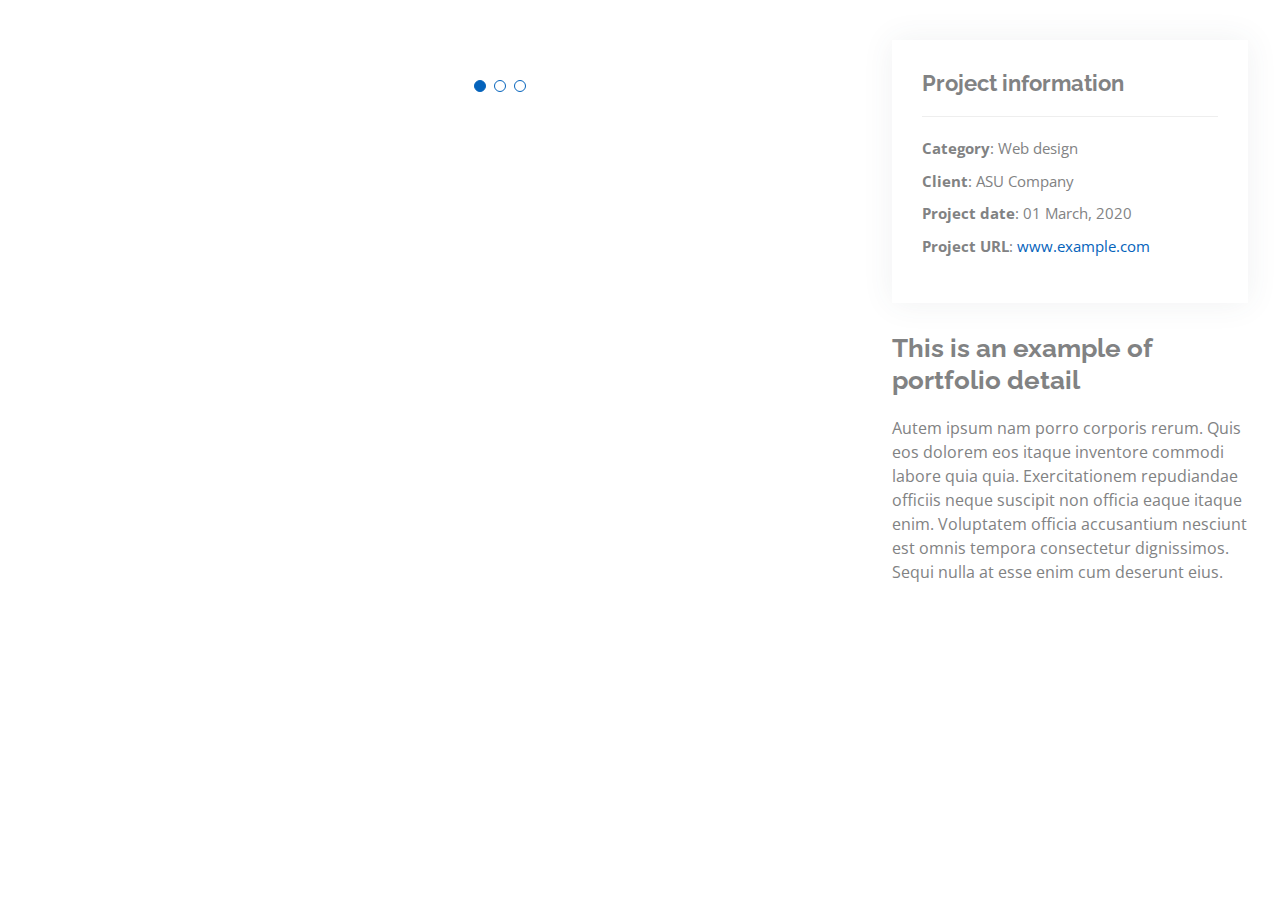
==== portfolio-details.html @ a2555da0 "inital commit" ====
<!DOCTYPE html>
<html lang="en">

<head>
  <meta charset="utf-8">
  <meta content="width=device-width, initial-scale=1.0" name="viewport">

  <title>Portfolio Details - Personal Bootstrap Template</title>
  <meta content="" name="description">
  <meta content="" name="keywords">

  <!-- Favicons -->
  <link href="assets/img/favicon.png" rel="icon">
  <link href="assets/img/apple-touch-icon.png" rel="apple-touch-icon">

  <!-- Google Fonts -->
  <link href="https://fonts.googleapis.com/css?family=Open+Sans:300,300i,400,400i,600,600i,700,700i|Raleway:300,300i,400,400i,500,500i,600,600i,700,700i|Poppins:300,300i,400,400i,500,500i,600,600i,700,700i" rel="stylesheet">

  <!-- Vendor CSS Files -->
  <link href="assets/vendor/aos/aos.css" rel="stylesheet">
  <link href="assets/vendor/bootstrap/css/bootstrap.min.css" rel="stylesheet">
  <link href="assets/vendor/bootstrap-icons/bootstrap-icons.css" rel="stylesheet">
  <link href="assets/vendor/boxicons/css/boxicons.min.css" rel="stylesheet">
  <link href="assets/vendor/glightbox/css/glightbox.min.css" rel="stylesheet">
  <link href="assets/vendor/swiper/swiper-bundle.min.css" rel="stylesheet">

  <!-- Template Main CSS File -->
  <link href="assets/css/style.css" rel="stylesheet">

  <!-- =======================================================
  * Template Name: MyResume - v4.7.0
  * Template URL: https://bootstrapmade.com/free-html-bootstrap-template-my-resume/
  * Author: BootstrapMade.com
  * License: https://bootstrapmade.com/license/
  ======================================================== -->
</head>

<body>

  <main id="main">

    <!-- ======= Portfolio Details Section ======= -->
    <section id="portfolio-details" class="portfolio-details">
      <div class="container">

        <div class="row gy-4">

          <div class="col-lg-8">
            <div class="portfolio-details-slider swiper">
              <div class="swiper-wrapper align-items-center">

                <div class="swiper-slide">
                  <img src="assets/img/portfolio/portfolio-details-1.jpg" alt="">
                </div>

                <div class="swiper-slide">
                  <img src="assets/img/portfolio/portfolio-details-2.jpg" alt="">
                </div>

                <div class="swiper-slide">
                  <img src="assets/img/portfolio/portfolio-details-3.jpg" alt="">
                </div>

              </div>
              <div class="swiper-pagination"></div>
            </div>
          </div>

          <div class="col-lg-4">
            <div class="portfolio-info">
              <h3>Project information</h3>
              <ul>
                <li><strong>Category</strong>: Web design</li>
                <li><strong>Client</strong>: ASU Company</li>
                <li><strong>Project date</strong>: 01 March, 2020</li>
                <li><strong>Project URL</strong>: <a href="#">www.example.com</a></li>
              </ul>
            </div>
            <div class="portfolio-description">
              <h2>This is an example of portfolio detail</h2>
              <p>
                Autem ipsum nam porro corporis rerum. Quis eos dolorem eos itaque inventore commodi labore quia quia. Exercitationem repudiandae officiis neque suscipit non officia eaque itaque enim. Voluptatem officia accusantium nesciunt est omnis tempora consectetur dignissimos. Sequi nulla at esse enim cum deserunt eius.
              </p>
            </div>
          </div>

        </div>

      </div>
    </section><!-- End Portfolio Details Section -->

  </main><!-- End #main -->

  <div id="preloader"></div>
  <a href="#" class="back-to-top d-flex align-items-center justify-content-center"><i class="bi bi-arrow-up-short"></i></a>

  <!-- Vendor JS Files -->
  <script src="assets/vendor/purecounter/purecounter.js"></script>
  <script src="assets/vendor/aos/aos.js"></script>
  <script src="assets/vendor/bootstrap/js/bootstrap.bundle.min.js"></script>
  <script src="assets/vendor/glightbox/js/glightbox.min.js"></script>
  <script src="assets/vendor/isotope-layout/isotope.pkgd.min.js"></script>
  <script src="assets/vendor/swiper/swiper-bundle.min.js"></script>
  <script src="assets/vendor/typed.js/typed.min.js"></script>
  <script src="assets/vendor/waypoints/noframework.waypoints.js"></script>
  <script src="assets/vendor/php-email-form/validate.js"></script>

  <!-- Template Main JS File -->
  <script src="assets/js/main.js"></script>

</body>

</html>
---- assets/css/style.css ----
/**
* Template Name: MyResume - v4.7.0
* Template URL: https://bootstrapmade.com/free-html-bootstrap-template-my-resume/
* Author: BootstrapMade.com
* License: https://bootstrapmade.com/license/
*/

/*--------------------------------------------------------------
# General
--------------------------------------------------------------*/
body {
  font-family: "Open Sans", sans-serif;
  color: #818283;
}

a {
  color: #0563bb;
  text-decoration: none;
}

a:hover {
  color: #067ded;
  text-decoration: none;
}

h1, h2, h3, h4, h5, h6 {
  font-family: "Raleway", sans-serif;
}

/*--------------------------------------------------------------
# Back to top button
--------------------------------------------------------------*/
.back-to-top {
  position: fixed;
  visibility: hidden;
  opacity: 0;
  right: 15px;
  bottom: 15px;
  z-index: 996;
  background: #0563bb;
  width: 40px;
  height: 40px;
  border-radius: 50px;
  transition: all 0.4s;
}
.back-to-top i {
  font-size: 28px;
  color: #fff;
  line-height: 0;
}
.back-to-top:hover {
  background: #0678e3;
  color: #fff;
}
.back-to-top.active {
  visibility: visible;
  opacity: 1;
}

/*--------------------------------------------------------------
# Preloader
--------------------------------------------------------------*/
#preloader {
  position: fixed;
  top: 0;
  left: 0;
  right: 0;
  bottom: 0;
  z-index: 9999;
  overflow: hidden;
  background: #fff;
}

#preloader:before {
  content: "";
  position: fixed;
  top: calc(50% - 30px);
  left: calc(50% - 30px);
  border: 6px solid #0563bb;
  border-top-color: #fff;
  border-bottom-color: #fff;
  border-radius: 50%;
  width: 60px;
  height: 60px;
  -webkit-animation: animate-preloader 1s linear infinite;
  animation: animate-preloader 1s linear infinite;
}

@-webkit-keyframes animate-preloader {
  0% {
    transform: rotate(0deg);
  }
  100% {
    transform: rotate(360deg);
  }
}

@keyframes animate-preloader {
  0% {
    transform: rotate(0deg);
  }
  100% {
    transform: rotate(360deg);
  }
}
/*--------------------------------------------------------------
# Disable aos animation delay on mobile devices
--------------------------------------------------------------*/
@media screen and (max-width: 768px) {
  [data-aos-delay] {
    transition-delay: 0 !important;
  }
}
/*--------------------------------------------------------------
# Header
--------------------------------------------------------------*/
#header {
  position: fixed;
  top: 0;
  left: 0;
  bottom: 0;
  z-index: 9997;
  transition: all 0.5s;
  padding: 15px;
  overflow-y: auto;
}
@media (max-width: 992px) {
  #header {
    width: 300px;
    background: #fff;
    border-right: 1px solid #e6e9ec;
    left: -300px;
  }
}

@media (min-width: 992px) {
  #main {
    margin-left: 100px;
  }
}
/*--------------------------------------------------------------
# Navigation Menu
--------------------------------------------------------------*/
/**
* Desktop Navigation 
*/
.nav-menu {
  padding: 0;
  display: block;
}
.nav-menu * {
  margin: 0;
  padding: 0;
  list-style: none;
}
.nav-menu > ul > li {
  position: relative;
  white-space: nowrap;
}
.nav-menu a, .nav-menu a:focus {
  display: flex;
  align-items: center;
  color: #45505b;
  padding: 10px 18px;
  margin-bottom: 8px;
  transition: 0.3s;
  font-size: 15px;
  border-radius: 50px;
  background: #f2f3f5;
  height: 56px;
  width: 100%;
  overflow: hidden;
  transition: 0.3s;
}
.nav-menu a i, .nav-menu a:focus i {
  font-size: 20px;
}
.nav-menu a span, .nav-menu a:focus span {
  padding: 0 5px 0 7px;
  color: #45505b;
}
@media (min-width: 992px) {
  .nav-menu a, .nav-menu a:focus {
    width: 56px;
  }
  .nav-menu a span, .nav-menu a:focus span {
    display: none;
    color: #fff;
  }
}
.nav-menu a:hover, .nav-menu .active, .nav-menu .active:focus, .nav-menu li:hover > a {
  color: #fff;
  background: #0563bb;
}
.nav-menu a:hover span, .nav-menu .active span, .nav-menu .active:focus span, .nav-menu li:hover > a span {
  color: #fff;
}
.nav-menu a:hover, .nav-menu li:hover > a {
  width: 100%;
  color: #fff;
}
.nav-menu a:hover span, .nav-menu li:hover > a span {
  display: block;
}

/**
* Mobile Navigation 
*/
.mobile-nav-toggle {
  position: fixed;
  right: 10px;
  top: 10px;
  z-index: 9998;
  border: 0;
  background: none;
  font-size: 28px;
  transition: all 0.4s;
  outline: none !important;
  line-height: 0;
  cursor: pointer;
  border-radius: 50px;
  padding: 5px;
}
.mobile-nav-toggle i {
  color: #45505b;
}

.mobile-nav-active {
  overflow: hidden;
}
.mobile-nav-active #header {
  left: 0;
}
.mobile-nav-active .mobile-nav-toggle {
  color: #fff;
  background-color: #0563bb;
}

/*--------------------------------------------------------------
# Hero Section
--------------------------------------------------------------*/
#hero {
  width: 100%;
  height: 120vh;
  background: url("../img/background.jpg") top right no-repeat;
  background-size: cover;
  position: relative;
}
@media (min-width: 992px) {
  #hero {
    padding-left: 160px;
  }
}
#hero:before {
  content: "";
  background: rgba(255, 255, 255, 0.8);
  position: absolute;
  bottom: 0;
  top: 0;
  left: 0;
  right: 0;
}
#hero h1 {
  margin: 0;
  font-size: 64px;
  font-weight: 700;
  line-height: 56px;
  color: #45505b;
}
#hero p {
  color: #45505b;
  margin: 15px 0 0 0;
  font-size: 26px;
  font-family: "Poppins", sans-serif;
}
#hero p span {
  color: #0563bb;
  letter-spacing: 1px;
}
#hero .social-links {
  margin-top: 30px;
}
#hero .social-links a {
  font-size: 24px;
  display: inline-block;
  color: #45505b;
  line-height: 1;
  margin-right: 20px;
  transition: 0.3s;
}
#hero .social-links a:hover {
  color: #0563bb;
}
@media (max-width: 992px) {
  #hero {
    text-align: center;
  }
  #hero h1 {
    font-size: 32px;
    line-height: 36px;
  }
  #hero p {
    margin-top: 10px;
    font-size: 20px;
    line-height: 24px;
  }
}

/*--------------------------------------------------------------
# Sections General
--------------------------------------------------------------*/
section {
  padding: 60px 0;
  overflow: hidden;
}

.section-title {
  text-align: center;
  padding-bottom: 30px;
}
.section-title h2 {
  font-size: 32px;
  font-weight: bold;
  text-transform: uppercase;
  margin-bottom: 20px;
  padding-bottom: 20px;
  position: relative;
  color: #45505b;
}
.section-title h2::before {
  content: "";
  position: absolute;
  display: block;
  width: 120px;
  height: 1px;
  background: #ddd;
  bottom: 1px;
  left: calc(50% - 60px);
}
.section-title h2::after {
  content: "";
  position: absolute;
  display: block;
  width: 40px;
  height: 3px;
  background: #0563bb;
  bottom: 0;
  left: calc(50% - 20px);
}
.section-title p {
  margin-bottom: 0;
}

/*--------------------------------------------------------------
# About
--------------------------------------------------------------*/
.about .content h3 {
  font-weight: 700;
  font-size: 26px;
  color: #728394;
}
.about .content ul {
  list-style: none;
  padding: 0;
}
.about .content ul li {
  margin-bottom: 20px;
  display: flex;
  align-items: center;
}
.about .content ul strong {
  margin-right: 10px;
}
.about .content ul i {
  font-size: 16px;
  margin-right: 5px;
  color: #0563bb;
  line-height: 0;
}
.about .content p:last-child {
  margin-bottom: 0;
}

/*--------------------------------------------------------------
# Facts
--------------------------------------------------------------*/
.facts .count-box {
  padding: 30px 30px 25px 30px;
  margin-top: 30px;
  width: 100%;
  position: relative;
  text-align: center;
  background: #fff;
}
.facts .count-box i {
  position: absolute;
  top: -25px;
  left: 50%;
  transform: translateX(-50%);
  font-size: 24px;
  background: #0563bb;
  color: #fff;
  border-radius: 50px;
  display: inline-flex;
  align-items: center;
  justify-content: center;
  width: 48px;
  height: 48px;
}
.facts .count-box span {
  font-size: 36px;
  display: block;
  font-weight: 600;
  color: #011426;
}
.facts .count-box p {
  padding: 0;
  margin: 0;
  font-family: "Raleway", sans-serif;
  font-size: 14px;
}

.facts .count-box {
  padding: 30px 30px 25px 30px;
  margin-top: 30px;
  width: 100%;
  position: relative;
  text-align: center;
  background: #fff;
}
.facts .count-box i {
  position: absolute;
  top: -25px;
  left: 50%;
  transform: translateX(-50%);
  font-size: 24px;
  background: #0563bb;
  color: #fff;
  border-radius: 50px;
  display: inline-flex;
  align-items: center;
  justify-content: center;
  width: 48px;
  height: 48px;
}
.facts .count-box span {
  font-size: 36px;
  display: block;
  font-weight: 600;
  color: #011426;
}
.facts .count-box p {
  padding: 0;
  margin: 0;
  font-family: "Raleway", sans-serif;
  font-size: 14px;
}

/*--------------------------------------------------------------
# myhobbies
--------------------------------------------------------------*/

.myhobbies .count-box {
  padding: 30px 30px 25px 30px;
  margin-top: 30px;
  width: 100%;
  position: relative;
  text-align: center;
  background: #fff;
}
.myhobbies .count-box i {
  position: absolute;
  top: -25px;
  left: 50%;
  transform: translateX(-50%);
  font-size: 24px;
  background: #0563bb;
  color: #fff;
  border-radius: 50px;
  display: inline-flex;
  align-items: center;
  justify-content: center;
  width: 48px;
  height: 48px;
}
.myhobbies .count-box span {
  font-size: 36px;
  display: block;
  font-weight: 600;
  color: #011426;
}
.myhobbies .count-box p {
  padding: 0;
  margin: 0;
  font-family: "Raleway", sans-serif;
  font-size: 14px;
}

.myhobbies .count-box {
  padding: 30px 30px 25px 30px;
  margin-top: 30px;
  width: 100%;
  position: relative;
  text-align: center;
  background: #fff;
}
.myhobbies .count-box i {
  position: absolute;
  top: -25px;
  left: 50%;
  transform: translateX(-50%);
  font-size: 24px;
  background: #0563bb;
  color: #fff;
  border-radius: 50px;
  display: inline-flex;
  align-items: center;
  justify-content: center;
  width: 48px;
  height: 48px;
}
.myhobbies .count-box span {
  font-size: 36px;
  display: block;
  font-weight: 600;
  color: #011426;
}
.myhobbies .count-box p {
  padding: 0;
  margin: 0;
  font-family: "Raleway", sans-serif;
  font-size: 14px;
}


/*--------------------------------------------------------------
# Akills
--------------------------------------------------------------*/
.skills .progress {
  height: 60px;
  display: block;
  background: none;
  border-radius: 0;
}
.skills .progress .skill {
  padding: 10px 0;
  margin: 0;
  text-transform: uppercase;
  display: block;
  font-weight: 600;
  font-family: "Poppins", sans-serif;
  color: #45505b;
}
.skills .progress .skill .val {
  float: right;
  font-style: normal;
}
.skills .progress-bar-wrap {
  background: #f2f3f5;
}
.skills .progress-bar {
  width: 1px;
  height: 10px;
  transition: 0.9s;
  background-color: #0563bb;
}



/*--------------------------------------------------------------
# Resume
--------------------------------------------------------------*/
.resume .resume-title {
  font-size: 26px;
  font-weight: 700;
  margin-top: 20px;
  margin-bottom: 20px;
  color: #45505b;
}
.resume .resume-item {
  padding: 0 0 20px 20px;
  margin-top: -2px;
  border-left: 2px solid #0563bb;
  position: relative;
}
.resume .resume-item h4 {
  line-height: 18px;
  font-size: 18px;
  font-weight: 600;
  text-transform: uppercase;
  font-family: "Poppins", sans-serif;
  color: #0563bb;
  margin-bottom: 10px;
}
.resume .resume-item h5 {
  font-size: 16px;
  background: #f7f8f9;
  padding: 5px 15px;
  display: inline-block;
  font-weight: 600;
  margin-bottom: 10px;
}
.resume .resume-item ul {
  padding-left: 20px;
}
.resume .resume-item ul li {
  padding-bottom: 10px;
}
.resume .resume-item:last-child {
  padding-bottom: 0;
}
.resume .resume-item::before {
  content: "";
  position: absolute;
  width: 16px;
  height: 16px;
  border-radius: 50px;
  left: -9px;
  top: 0;
  background: #fff;
  border: 2px solid #0563bb;
}

/*--------------------------------------------------------------
# Portfolio
--------------------------------------------------------------*/
.portfolio .portfolio-item {
  margin-bottom: 30px;
}
.portfolio #portfolio-flters {
  padding: 0;
  margin: 0 auto 25px auto;
  list-style: none;
  text-align: center;
  background: #fff;
  border-radius: 50px;
  padding: 2px 15px;
}
.portfolio #portfolio-flters li {
  cursor: pointer;
  display: inline-block;
  padding: 10px 15px;
  font-size: 14px;
  font-weight: 600;
  line-height: 1;
  text-transform: uppercase;
  color: #272829;
  margin-bottom: 5px;
  transition: all 0.3s ease-in-out;
}
.portfolio #portfolio-flters li:hover, .portfolio #portfolio-flters li.filter-active {
  color: #0563bb;
}
.portfolio #portfolio-flters li:last-child {
  margin-right: 0;
}
.portfolio .portfolio-wrap {
  transition: 0.3s;
  position: relative;
  overflow: hidden;
  z-index: 1;
  background: rgba(69, 80, 91, 0.8);
}
.portfolio .portfolio-wrap::before {
  content: "";
  background: rgba(255, 255, 255, 0.7);
  position: absolute;
  left: 30px;
  right: 30px;
  top: 30px;
  bottom: 30px;
  transition: all ease-in-out 0.3s;
  z-index: 2;
  opacity: 0;
}
.portfolio .portfolio-wrap .portfolio-info {
  opacity: 0;
  position: absolute;
  top: 0;
  left: 0;
  right: 0;
  bottom: 0;
  text-align: center;
  z-index: 3;
  transition: all ease-in-out 0.3s;
  display: flex;
  flex-direction: column;
  justify-content: center;
  align-items: center;
}
.portfolio .portfolio-wrap .portfolio-info::before {
  display: block;
  content: "";
  width: 48px;
  height: 48px;
  position: absolute;
  top: 35px;
  left: 35px;
  border-top: 3px solid #d7dce1;
  border-left: 3px solid #d7dce1;
  transition: all 0.5s ease 0s;
  z-index: 9994;
}
.portfolio .portfolio-wrap .portfolio-info::after {
  display: block;
  content: "";
  width: 48px;
  height: 48px;
  position: absolute;
  bottom: 35px;
  right: 35px;
  border-bottom: 3px solid #d7dce1;
  border-right: 3px solid #d7dce1;
  transition: all 0.5s ease 0s;
  z-index: 9994;
}
.portfolio .portfolio-wrap .portfolio-info h4 {
  font-size: 20px;
  color: #45505b;
  font-weight: 600;
}
.portfolio .portfolio-wrap .portfolio-info p {
  color: #45505b;
  font-size: 14px;
  text-transform: uppercase;
  padding: 0;
  margin: 0;
}
.portfolio .portfolio-wrap .portfolio-links {
  text-align: center;
  z-index: 4;
}
.portfolio .portfolio-wrap .portfolio-links a {
  color: #45505b;
  margin: 0 2px;
  font-size: 28px;
  display: inline-block;
  transition: 0.3s;
}
.portfolio .portfolio-wrap .portfolio-links a:hover {
  color: #148af9;
}
.portfolio .portfolio-wrap:hover::before {
  top: 0;
  left: 0;
  right: 0;
  bottom: 0;
  opacity: 1;
}
.portfolio .portfolio-wrap:hover .portfolio-info {
  opacity: 1;
}
.portfolio .portfolio-wrap:hover .portfolio-info::before {
  top: 15px;
  left: 15px;
}
.portfolio .portfolio-wrap:hover .portfolio-info::after {
  bottom: 15px;
  right: 15px;
}

/*--------------------------------------------------------------
# Portfolio Details
--------------------------------------------------------------*/
.portfolio-details {
  padding-top: 40px;
}
.portfolio-details .portfolio-details-slider img {
  width: 100%;
}
.portfolio-details .portfolio-details-slider .swiper-pagination {
  margin-top: 20px;
  position: relative;
}
.portfolio-details .portfolio-details-slider .swiper-pagination .swiper-pagination-bullet {
  width: 12px;
  height: 12px;
  background-color: #fff;
  opacity: 1;
  border: 1px solid #0563bb;
}
.portfolio-details .portfolio-details-slider .swiper-pagination .swiper-pagination-bullet-active {
  background-color: #0563bb;
}
.portfolio-details .portfolio-info {
  padding: 30px;
  box-shadow: 0px 0 30px rgba(69, 80, 91, 0.08);
}
.portfolio-details .portfolio-info h3 {
  font-size: 22px;
  font-weight: 700;
  margin-bottom: 20px;
  padding-bottom: 20px;
  border-bottom: 1px solid #eee;
}
.portfolio-details .portfolio-info ul {
  list-style: none;
  padding: 0;
  font-size: 15px;
}
.portfolio-details .portfolio-info ul li + li {
  margin-top: 10px;
}
.portfolio-details .portfolio-description {
  padding-top: 30px;
}
.portfolio-details .portfolio-description h2 {
  font-size: 26px;
  font-weight: 700;
  margin-bottom: 20px;
}
.portfolio-details .portfolio-description p {
  padding: 0;
}

/*--------------------------------------------------------------
# Services
--------------------------------------------------------------*/
.services .icon-box {
  text-align: center;
  padding: 70px 20px 80px 20px;
  transition: all ease-in-out 0.3s;
  background: #fff;
  box-shadow: 0px 5px 90px 0px rgba(110, 123, 131, 0.05);
}
.services .icon-box .icon {
  margin: 0 auto;
  width: 100px;
  height: 100px;
  display: flex;
  align-items: center;
  justify-content: center;
  transition: ease-in-out 0.3s;
  position: relative;
}
.services .icon-box .icon i {
  font-size: 36px;
  transition: 0.5s;
  position: relative;
}
.services .icon-box .icon svg {
  position: absolute;
  top: 0;
  left: 0;
}
.services .icon-box .icon svg path {
  transition: 0.5s;
  fill: #f5f5f5;
}
.services .icon-box h4 {
  font-weight: 600;
  margin: 10px 0 15px 0;
  font-size: 22px;
}
.services .icon-box h4 a {
  color: #45505b;
  transition: ease-in-out 0.3s;
}
.services .icon-box p {
  line-height: 24px;
  font-size: 14px;
  margin-bottom: 0;
}
.services .icon-box:hover {
  border-color: #fff;
  box-shadow: 0px 0 35px 0 rgba(0, 0, 0, 0.08);
}
.services .iconbox-blue i {
  color: #47aeff;
}
.services .iconbox-blue:hover .icon i {
  color: #fff;
}
.services .iconbox-blue:hover .icon path {
  fill: #47aeff;
}
.services .iconbox-orange i {
  color: #ffa76e;
}
.services .iconbox-orange:hover .icon i {
  color: #fff;
}
.services .iconbox-orange:hover .icon path {
  fill: #ffa76e;
}
.services .iconbox-pink i {
  color: #e80368;
}
.services .iconbox-pink:hover .icon i {
  color: #fff;
}
.services .iconbox-pink:hover .icon path {
  fill: #e80368;
}
.services .iconbox-yellow i {
  color: #ffbb2c;
}
.services .iconbox-yellow:hover .icon i {
  color: #fff;
}
.services .iconbox-yellow:hover .icon path {
  fill: #ffbb2c;
}
.services .iconbox-red i {
  color: #ff5828;
}
.services .iconbox-red:hover .icon i {
  color: #fff;
}
.services .iconbox-red:hover .icon path {
  fill: #ff5828;
}
.services .iconbox-teal i {
  color: #11dbcf;
}
.services .iconbox-teal:hover .icon i {
  color: #fff;
}
.services .iconbox-teal:hover .icon path {
  fill: #11dbcf;
}

/*--------------------------------------------------------------
# Testimonials
--------------------------------------------------------------*/
.testimonials .section-header {
  margin-bottom: 40px;
}
.testimonials .testimonials-carousel, .testimonials .testimonials-slider {
  overflow: hidden;
}
.testimonials .testimonial-item {
  text-align: center;
}
.testimonials .testimonial-item .testimonial-img {
  width: 120px;
  border-radius: 50%;
  border: 4px solid #fff;
  margin: 0 auto;
}
.testimonials .testimonial-item h3 {
  font-size: 20px;
  font-weight: bold;
  margin: 10px 0 5px 0;
  color: #111;
}
.testimonials .testimonial-item h4 {
  font-size: 14px;
  color: #999;
  margin: 0 0 15px 0;
}
.testimonials .testimonial-item .quote-icon-left, .testimonials .testimonial-item .quote-icon-right {
  color: #90c8fc;
  font-size: 26px;
}
.testimonials .testimonial-item .quote-icon-left {
  display: inline-block;
  left: -5px;
  position: relative;
}
.testimonials .testimonial-item .quote-icon-right {
  display: inline-block;
  right: -5px;
  position: relative;
  top: 10px;
}
.testimonials .testimonial-item p {
  font-style: italic;
  margin: 0 auto 15px auto;
}
.testimonials .swiper-pagination {
  margin-top: 20px;
  position: relative;
}
.testimonials .swiper-pagination .swiper-pagination-bullet {
  width: 12px;
  height: 12px;
  background-color: #fff;
  opacity: 1;
  border: 1px solid #0563bb;
}
.testimonials .swiper-pagination .swiper-pagination-bullet-active {
  background-color: #0563bb;
}
@media (min-width: 992px) {
  .testimonials .testimonial-item p {
    width: 80%;
  }
}

/*--------------------------------------------------------------
# Contact
--------------------------------------------------------------*/
.contact .info {
  width: 100%;
  background: #fff;
}
.contact .info i {
  font-size: 20px;
  color: #0563bb;
  float: left;
  width: 44px;
  height: 44px;
  background: #eef7ff;
  display: flex;
  justify-content: center;
  align-items: center;
  border-radius: 50px;
  transition: all 0.3s ease-in-out;
}
.contact .info h4 {
  padding: 0 0 0 60px;
  font-size: 22px;
  font-weight: 600;
  margin-bottom: 5px;
  color: #45505b;
}
.contact .info p {
  padding: 0 0 0 60px;
  margin-bottom: 0;
  font-size: 14px;
  color: #728394;
}
.contact .info .email, .contact .info .phone {
  margin-top: 40px;
}
.contact .info .email:hover i, .contact .info .address:hover i, .contact .info .phone:hover i {
  background: #0563bb;
  color: #fff;
}
.contact .php-email-form {
  width: 100%;
  background: #fff;
}
.contact .php-email-form .form-group {
  padding-bottom: 8px;
}
.contact .php-email-form .error-message {
  display: none;
  color: #fff;
  background: #ed3c0d;
  text-align: left;
  padding: 15px;
  font-weight: 600;
}
.contact .php-email-form .error-message br + br {
  margin-top: 25px;
}
.contact .php-email-form .sent-message {
  display: none;
  color: #fff;
  background: #18d26e;
  text-align: center;
  padding: 15px;
  font-weight: 600;
}
.contact .php-email-form .loading {
  display: none;
  background: #fff;
  text-align: center;
  padding: 15px;
}
.contact .php-email-form .loading:before {
  content: "";
  display: inline-block;
  border-radius: 50%;
  width: 24px;
  height: 24px;
  margin: 0 10px -6px 0;
  border: 3px solid #18d26e;
  border-top-color: #eee;
  -webkit-animation: animate-loading 1s linear infinite;
  animation: animate-loading 1s linear infinite;
}
.contact .php-email-form input, .contact .php-email-form textarea {
  border-radius: 4px;
  box-shadow: none;
  font-size: 14px;
}
.contact .php-email-form input {
  height: 44px;
}
.contact .php-email-form textarea {
  padding: 10px 12px;
}
.contact .php-email-form button[type=submit] {
  background: #0563bb;
  border: 0;
  padding: 10px 35px;
  color: #fff;
  transition: 0.4s;
  border-radius: 50px;
}
.contact .php-email-form button[type=submit]:hover {
  background: #0678e3;
}
@-webkit-keyframes animate-loading {
  0% {
    transform: rotate(0deg);
  }
  100% {
    transform: rotate(360deg);
  }
}
@keyframes animate-loading {
  0% {
    transform: rotate(0deg);
  }
  100% {
    transform: rotate(360deg);
  }
}

/*--------------------------------------------------------------
# Footer
--------------------------------------------------------------*/
#footer {
  background: #0563bb;
  color: #ffffff;
  font-size: 14px;
  text-align: center;
  padding: 30px 0;
}
#footer h3 {
  font-size: 36px;
  font-weight: 700;
  position: relative;
  font-family: "Poppins", sans-serif;
  padding: 0;
  margin: 0 0 15px 0;
}
#footer p {
  font-size: 15;
  font-style: italic;
  padding: 0;
  margin: 0 0 40px 0;
}
#footer .social-links {
  margin: 0 0 40px 0;
}
#footer .social-links a {
  font-size: 18px;
  display: inline-block;
  background: #fff;
  color: #0563bb;
  line-height: 1;
  padding: 8px 0;
  margin-right: 4px;
  border-radius: 50%;
  text-align: center;
  width: 36px;
  height: 36px;
  transition: 0.3s;
}
#footer .social-links a:hover {
  background: #fff;
  color: #fff;
  text-decoration: none;
}
#footer .copyright {
  margin: 0 0 5px 0;
}
#footer .credits {
  font-size: 13px;
}
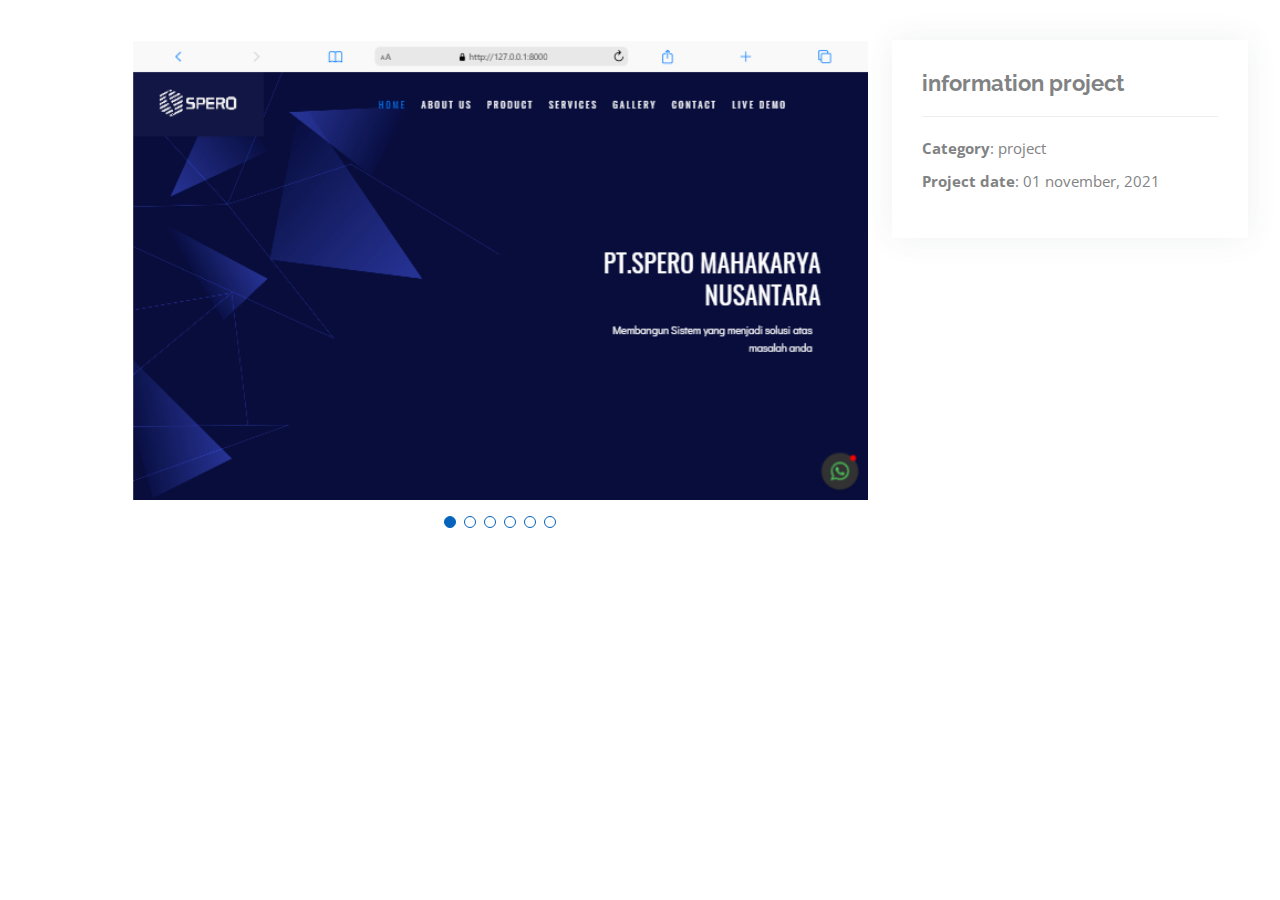
==== commit e95679b4: "initial commit" ====
--- a/portfolio-details.html
+++ b/portfolio-details.html
@@ -50,15 +50,27 @@
               <div class="swiper-wrapper align-items-center">
 
                 <div class="swiper-slide">
-                  <img src="assets/img/portfolio/portfolio-details-1.jpg" alt="">
+                  <img src="assets/img/landing-page-laravel.png" alt="">
                 </div>
 
                 <div class="swiper-slide">
-                  <img src="assets/img/portfolio/portfolio-details-2.jpg" alt="">
+                  <img src="assets/img/landing-page-laravel2.png" alt="">
                 </div>
 
                 <div class="swiper-slide">
-                  <img src="assets/img/portfolio/portfolio-details-3.jpg" alt="">
+                  <img src="assets/img/landing-page-laravel3.png" alt="">
+                </div>
+                
+                <div class="swiper-slide">
+                  <img src="assets/img/landing-page-laravel4.png" alt="">
+                </div>
+
+                <div class="swiper-slide">
+                  <img src="assets/img/landing-page-css.png" alt="">
+                </div>
+
+                <div class="swiper-slide">
+                  <img src="assets/img/projet-ujilevel.png" alt="">
                 </div>
 
               </div>
@@ -68,19 +80,18 @@
 
           <div class="col-lg-4">
             <div class="portfolio-info">
-              <h3>Project information</h3>
+              <h3>information project</h3>
               <ul>
-                <li><strong>Category</strong>: Web design</li>
-                <li><strong>Client</strong>: ASU Company</li>
-                <li><strong>Project date</strong>: 01 March, 2020</li>
-                <li><strong>Project URL</strong>: <a href="#">www.example.com</a></li>
+                <li><strong>Category</strong>: project </li>
+                <!-- <li><strong>Client</strong>:</li> -->
+                <li><strong>Project date</strong>: 01 november, 2021</li>
               </ul>
             </div>
             <div class="portfolio-description">
-              <h2>This is an example of portfolio detail</h2>
+              <!-- <h2>This is an example of portfolio detail</h2>
               <p>
                 Autem ipsum nam porro corporis rerum. Quis eos dolorem eos itaque inventore commodi labore quia quia. Exercitationem repudiandae officiis neque suscipit non officia eaque itaque enim. Voluptatem officia accusantium nesciunt est omnis tempora consectetur dignissimos. Sequi nulla at esse enim cum deserunt eius.
-              </p>
+              </p> -->
             </div>
           </div>
 
--- a/assets/css/style.css
+++ b/assets/css/style.css
@@ -355,7 +355,7 @@
 # About
 --------------------------------------------------------------*/
 .about .content h3 {
-  font-weight: 700;
+  font-weight: 1000;
   font-size: 26px;
   color: #728394;
 }
@@ -1111,6 +1111,7 @@
   }
 }
 
+
 /*--------------------------------------------------------------
 # Footer
 --------------------------------------------------------------*/
